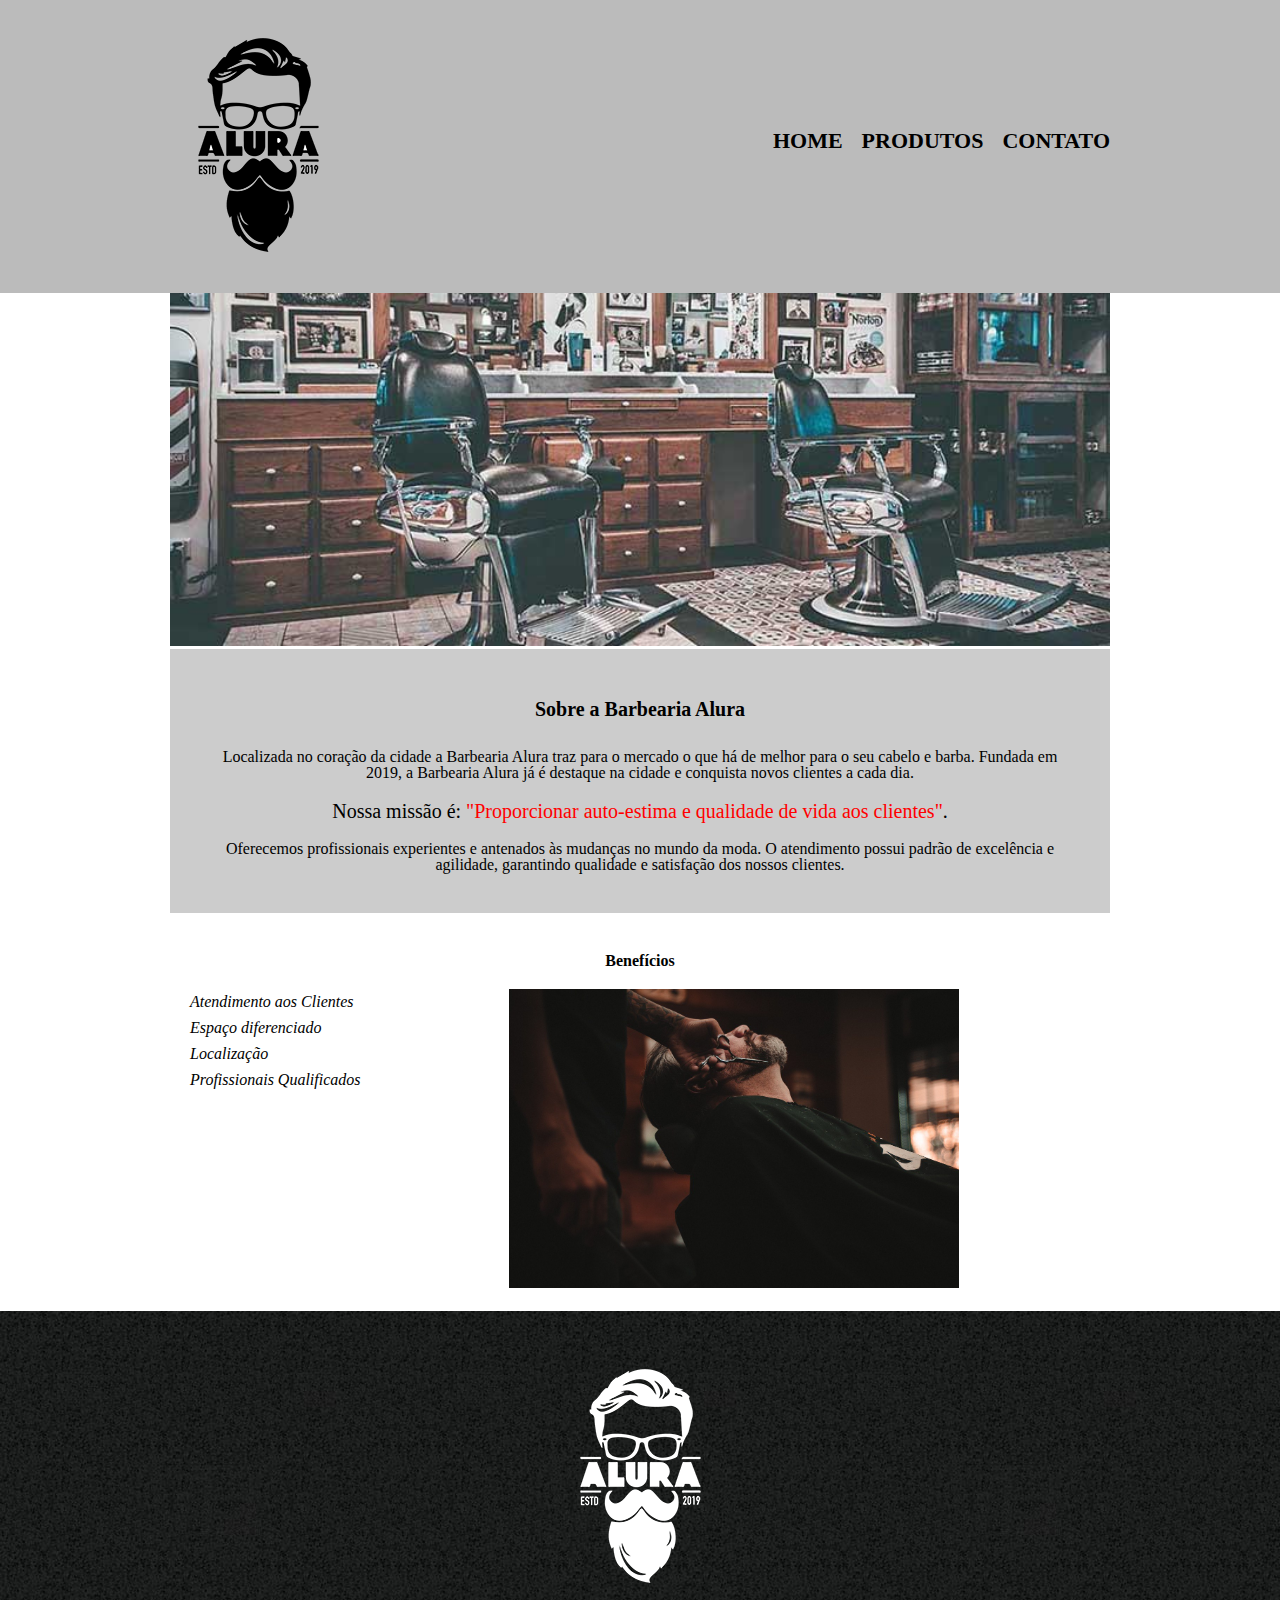
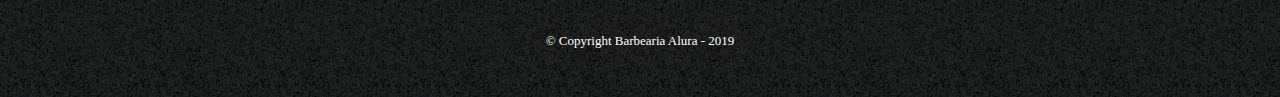
==== index.html @ eb4b95f6 "Aula 01 - Adaptando a página inicial" ====
<!DOCTYPE html>
<html lang="pt-br">
	<head>
		<meta charset="UTF-8">
		<title>Barbearia Alura</title>
		<link rel="stylesheet" href="reset.css">
		<link rel="stylesheet" href="style-home.css">
		<link rel="stylesheet" href="style.css">
	</head>

	<body>
		<header>
			<div class="caixa">
				<h1><img src="img/logo.png"></h1>
				<nav>
					<ul>
						<li><a href="index.html">Home</a></li>
						<li><a href="produtos.html">Produtos</a></li>
						<li><a href="contato.html">Contato</a></li>
					</ul>
				</nav>
			</div>
		</header>
		<main>
			<img id="banner" src="img/banner.jpg">
			<div class="principal">
				<h2 class="titulo-centralizado">Sobre a Barbearia Alura</h2>
		
				<p>Localizada no coração da cidade a <strong>Barbearia Alura</strong> traz para o mercado o que há de melhor para o seu cabelo e barba. Fundada em 2019, a Barbearia Alura já é destaque na cidade e conquista novos clientes a cada dia.</p>

				<p id="missao"><em>Nossa missão é: <strong>"Proporcionar auto-estima e qualidade de vida aos clientes"</strong>.</em></p>

				<p>Oferecemos profissionais experientes e antenados às mudanças no mundo da moda. O atendimento possui padrão de excelência e agilidade, garantindo qualidade e satisfação dos nossos clientes.</p>
			</div>

			<div class="beneficios">
				<h3 class="titulo-centralizado">Benefícios</h3>
				<ul>
					<li class="itens">Atendimento aos Clientes</li>
					<li class="itens">Espaço diferenciado</li>
					<li class="itens">Localização</li>
					<li class="itens">Profissionais Qualificados</li>
				</ul>
				<img src="img/beneficios.jpg" class="imagembeneficios">
			</div>
		</main>
		<footer>
			<img src="img/logo-branco.png">
			<p class="copyright">&copy; Copyright Barbearia Alura - 2019</p>
		</footer>
	</body>
</html>
---- style-home.css ----
#banner {
	width:100%;
}

.principal{
	background: #CCCCCC;
	padding: 30px;
}

.titulo-principal {
	padding-left: 20px;
	
}

.titulo-centralizado {
	text-align: center;
	font-weight: bold;
	margin: 20px 0;
}
 h2{
	font-size: 20px;
}

p {
	text-align: center;
	padding: 10px;
}

#missao {
	font-size: 20px;
}

em strong {
	color: #FF0000;
}

.itens {
	font-style: italic;
	padding: 5px 0;
}

.beneficios {
	background: #FFFFFF;
	padding: 20px;
}

.beneficios ul {
	display: inline-block;
	vertical-align: top;
	width: 20%;
	margin-right: 15%;
}

.imagembeneficios {
	width: 50%;
}
---- style.css ----
header {
	background: #BBBBBB;
	padding: 20px 0;
}

.caixa {
	position: relative;
	width: 940px;
	margin: 0 auto;
}

nav {
	position: absolute;
	top: 110px;
	right: 0;
}

nav li {
	display: inline;
	margin: 0 0 0 15px;
}

nav a {
	text-transform: uppercase;
	color: #000000;
	font-weight: bold;
	font-size: 22px;
	text-decoration: none;
}

nav a:hover {
	color: #C78C19;
	text-decoration: underline;
}

.produtos {
	width: 940px;
	margin: 0 auto;
	padding: 50px 0;
}

.produtos li {
	display: inline-block;
	text-align: center;
	width: 30%;
	vertical-align: top;
	margin: 0 1.5%;
	padding: 30px 20px;
	box-sizing: border-box;
	border: 2px solid #000000;
	border-radius: 10px;
}

.produtos li:hover {
	border-color: #C78C19;
}

.produtos li:active {
	border-color: #088C19;	
}

.produtos li:hover h2 {
	font-size: 34px;
}

.produtos h2 {
	font-size: 30px;
	font-weight: bold;
}

.produto-descricao {
	font-size: 18px;
}

.produto-preco {
	font-size: 22px;
	font-weight: bold;
	margin-top: 10px;
}

footer {
	text-align: center;
	background: url("img/bg.jpg");
	padding: 40px 0;
}

.copyright {
	color: #FFFFFF;
	font-size: 13px;
	margin: 20px 0 0;
}

main{
	width: 940px;
	margin: 0 auto;
}
form{
	margin: 40px 0;
}
form label, form legend{
	display: block;
	font-size: 20px;
	margin: 0 0 10px;

}
 form textarea{
	display: block;
	margin: 0 0 20px;
	padding: 10px 25px;
	width: 50%;
}
.input-padrao{
	display: block;
	margin: 0 0 20px;
	padding: 10px 25px;
	width: 50%;
}

.checkbox{
	margin: 20px 0;
}

.enviar{
	width: 40%;
	padding: 15px 0;
	background-color: orange;
	color: white;
	font-weight: bold;
	font-size: 18px;
	border: none;
	border-radius: 5px;
	transition: 1s all;
	cursor: pointer;
}
.enviar:hover{
	background-color: rgb(235, 94, 0); 
	transform: scale(1.2);;
}

table {
	margin: 20px 0 40px;
}
thead{
	background-color: #555555;
	color: #FFFFFF;
	font-weight: bold;	
}
td,th{
	border: 1px solid #000000;
	padding: 8px 15px;
}
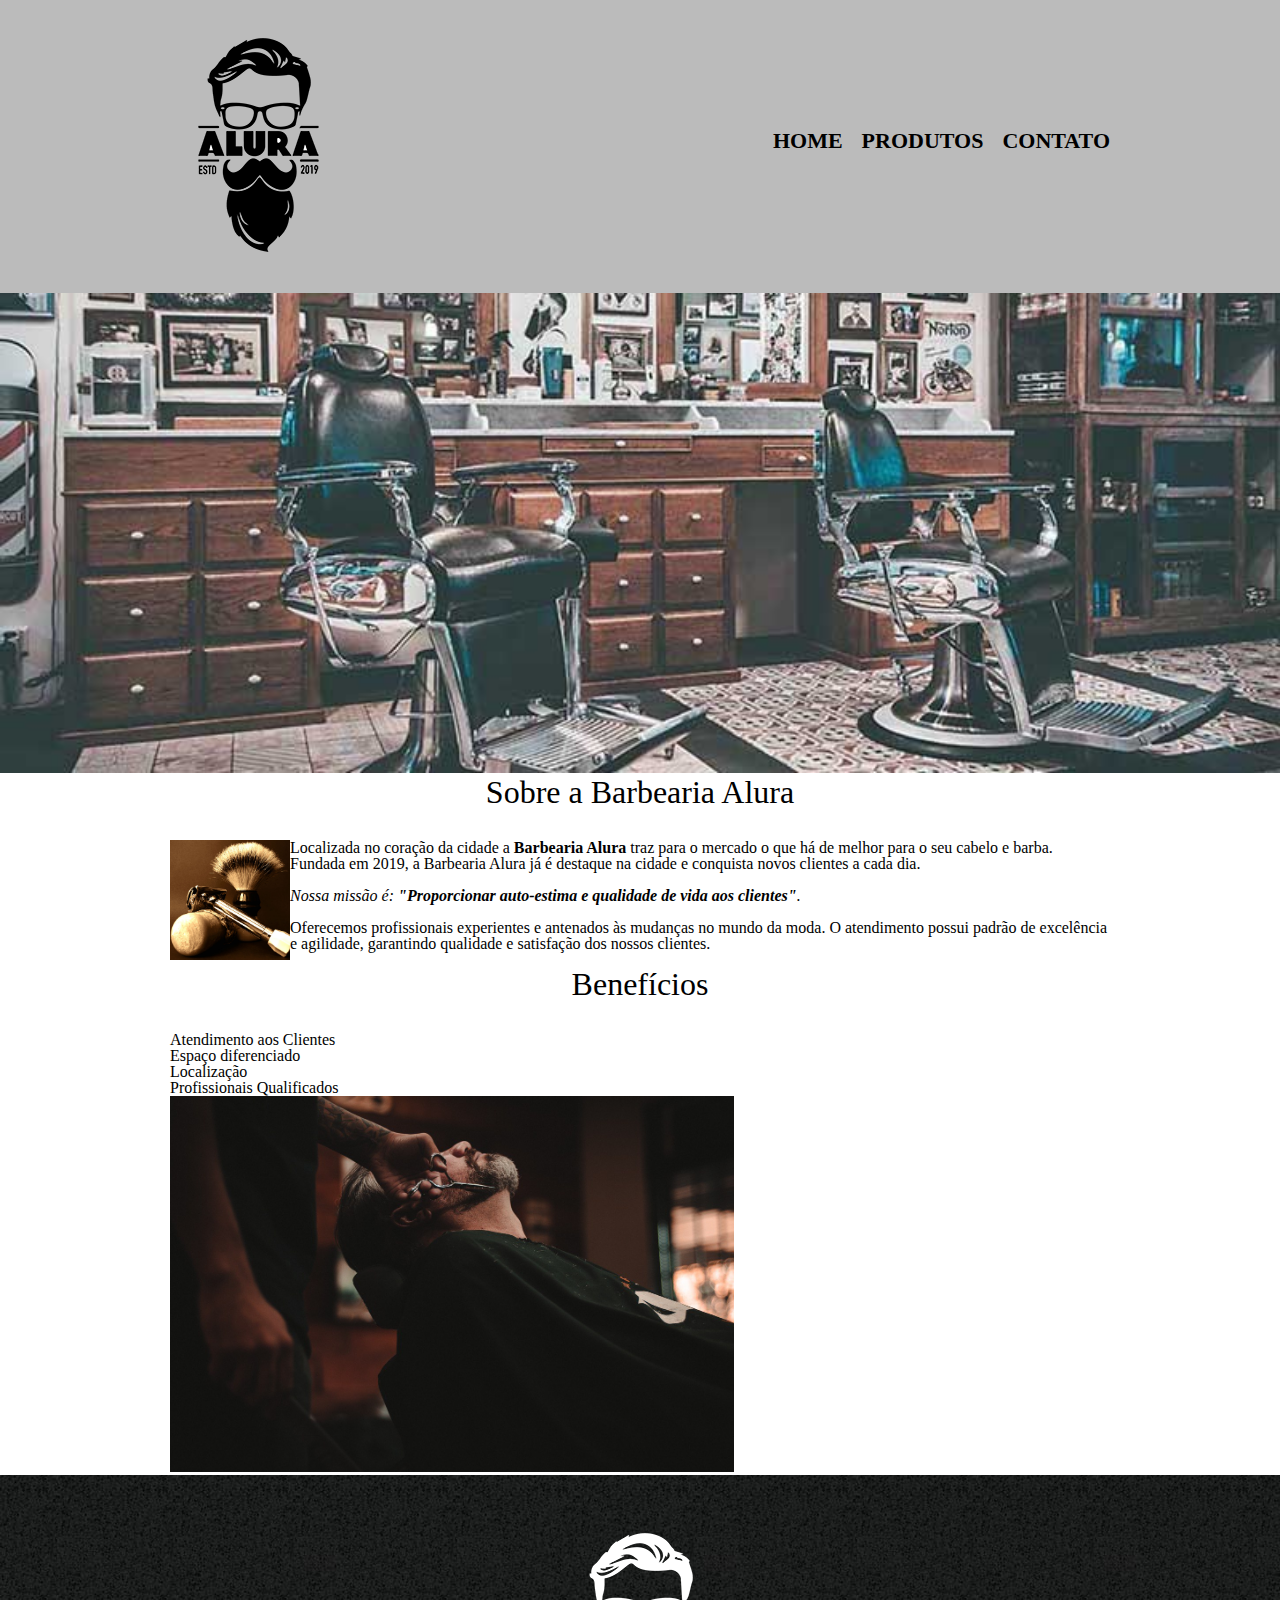
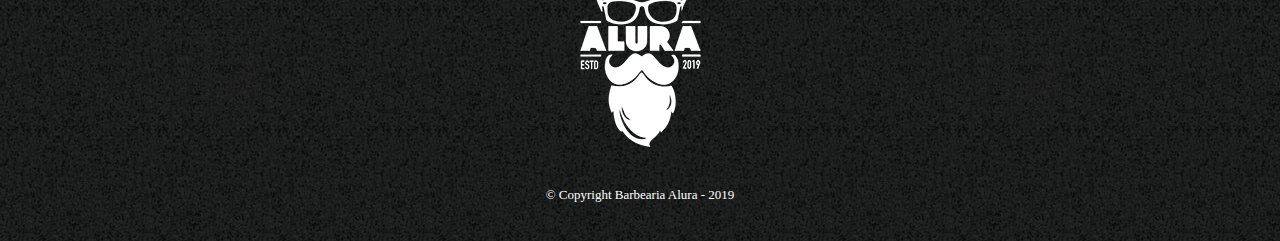
==== commit 7f695425: "AULA 01 - Adaptando a página inicial" ====
--- a/index.html
+++ b/index.html
@@ -4,10 +4,8 @@
 		<meta charset="UTF-8">
 		<title>Barbearia Alura</title>
 		<link rel="stylesheet" href="reset.css">
-		<link rel="stylesheet" href="style-home.css">
 		<link rel="stylesheet" href="style.css">
 	</head>
-
 	<body>
 		<header>
 			<div class="caixa">
@@ -21,20 +19,19 @@
 				</nav>
 			</div>
 		</header>
+		<img class="banner" src="img/banner.jpg">
 		<main>
-			<img id="banner" src="img/banner.jpg">
-			<div class="principal">
-				<h2 class="titulo-centralizado">Sobre a Barbearia Alura</h2>
-		
+			<section class="principal">
+				<h2 class="titulo-principal">Sobre a Barbearia Alura</h2>
+				<img src="img/utensilios.jpg" class="utensilios" alt="utensilios de barbearia">
 				<p>Localizada no coração da cidade a <strong>Barbearia Alura</strong> traz para o mercado o que há de melhor para o seu cabelo e barba. Fundada em 2019, a Barbearia Alura já é destaque na cidade e conquista novos clientes a cada dia.</p>
 
 				<p id="missao"><em>Nossa missão é: <strong>"Proporcionar auto-estima e qualidade de vida aos clientes"</strong>.</em></p>
 
 				<p>Oferecemos profissionais experientes e antenados às mudanças no mundo da moda. O atendimento possui padrão de excelência e agilidade, garantindo qualidade e satisfação dos nossos clientes.</p>
-			</div>
-
-			<div class="beneficios">
-				<h3 class="titulo-centralizado">Benefícios</h3>
+			</section>
+			<section class="beneficios">
+				<h3 class="titulo-principal">Benefícios</h3>
 				<ul>
 					<li class="itens">Atendimento aos Clientes</li>
 					<li class="itens">Espaço diferenciado</li>
@@ -42,7 +39,7 @@
 					<li class="itens">Profissionais Qualificados</li>
 				</ul>
 				<img src="img/beneficios.jpg" class="imagembeneficios">
-			</div>
+			</section>
 		</main>
 		<footer>
 			<img src="img/logo-branco.png">
--- a/style.css
+++ b/style.css
@@ -148,4 +148,37 @@
 td,th{
 	border: 1px solid #000000;
 	padding: 8px 15px;
+}
+
+/*css da página inicial */
+.banner{
+	width: 100%;
+}
+
+.titulo-principal{
+	text-align: center;
+	font-size: 2em;
+	margin: 0 0 1em;
+	clear:left;
+}
+
+.principal p{
+	margin: 0 0 1em;
+
+}
+
+.principal strong{
+	font-weight: bold;
+}
+
+.principal em{
+	font-style:  italic;
+}
+.utensilios{
+	width: 120px;
+	float: left;
+	margin: 0 20px 20px 0pxss
+}
+.imagembeneficios{
+	width: 60%;
 }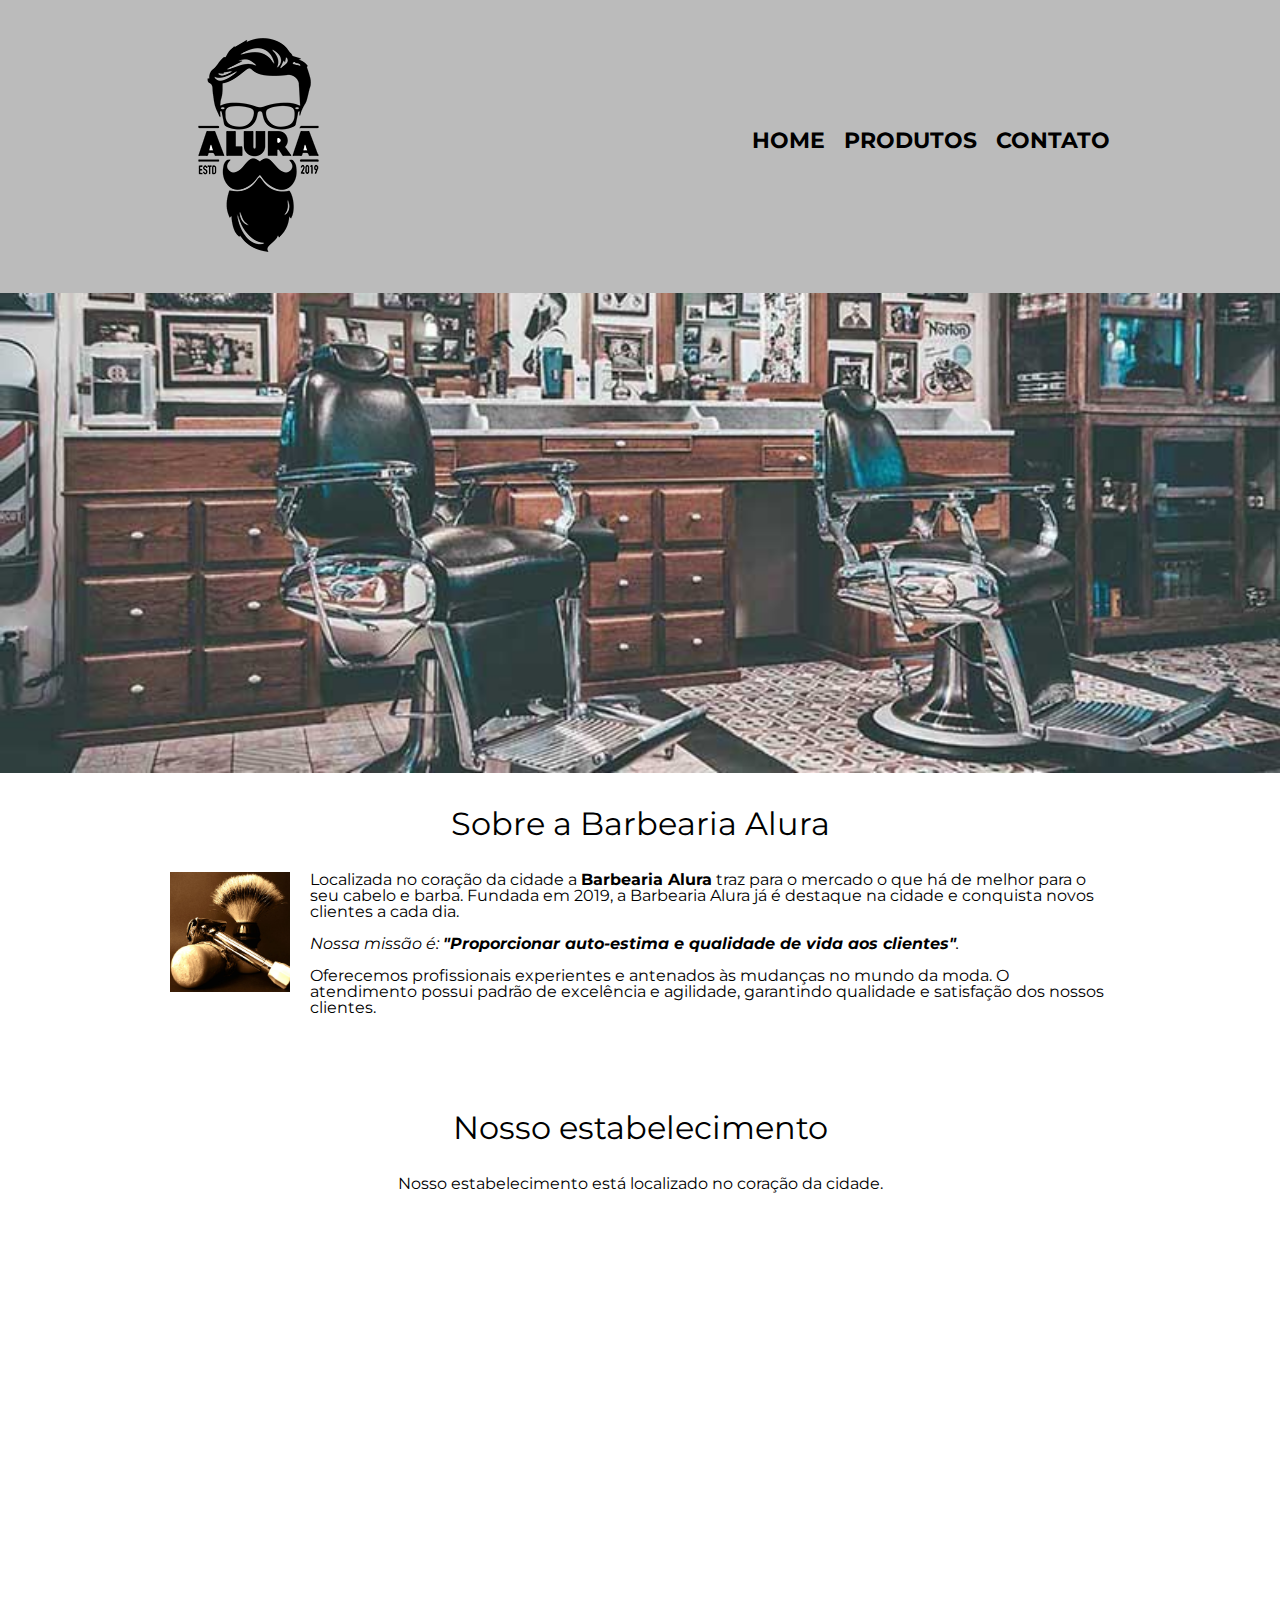
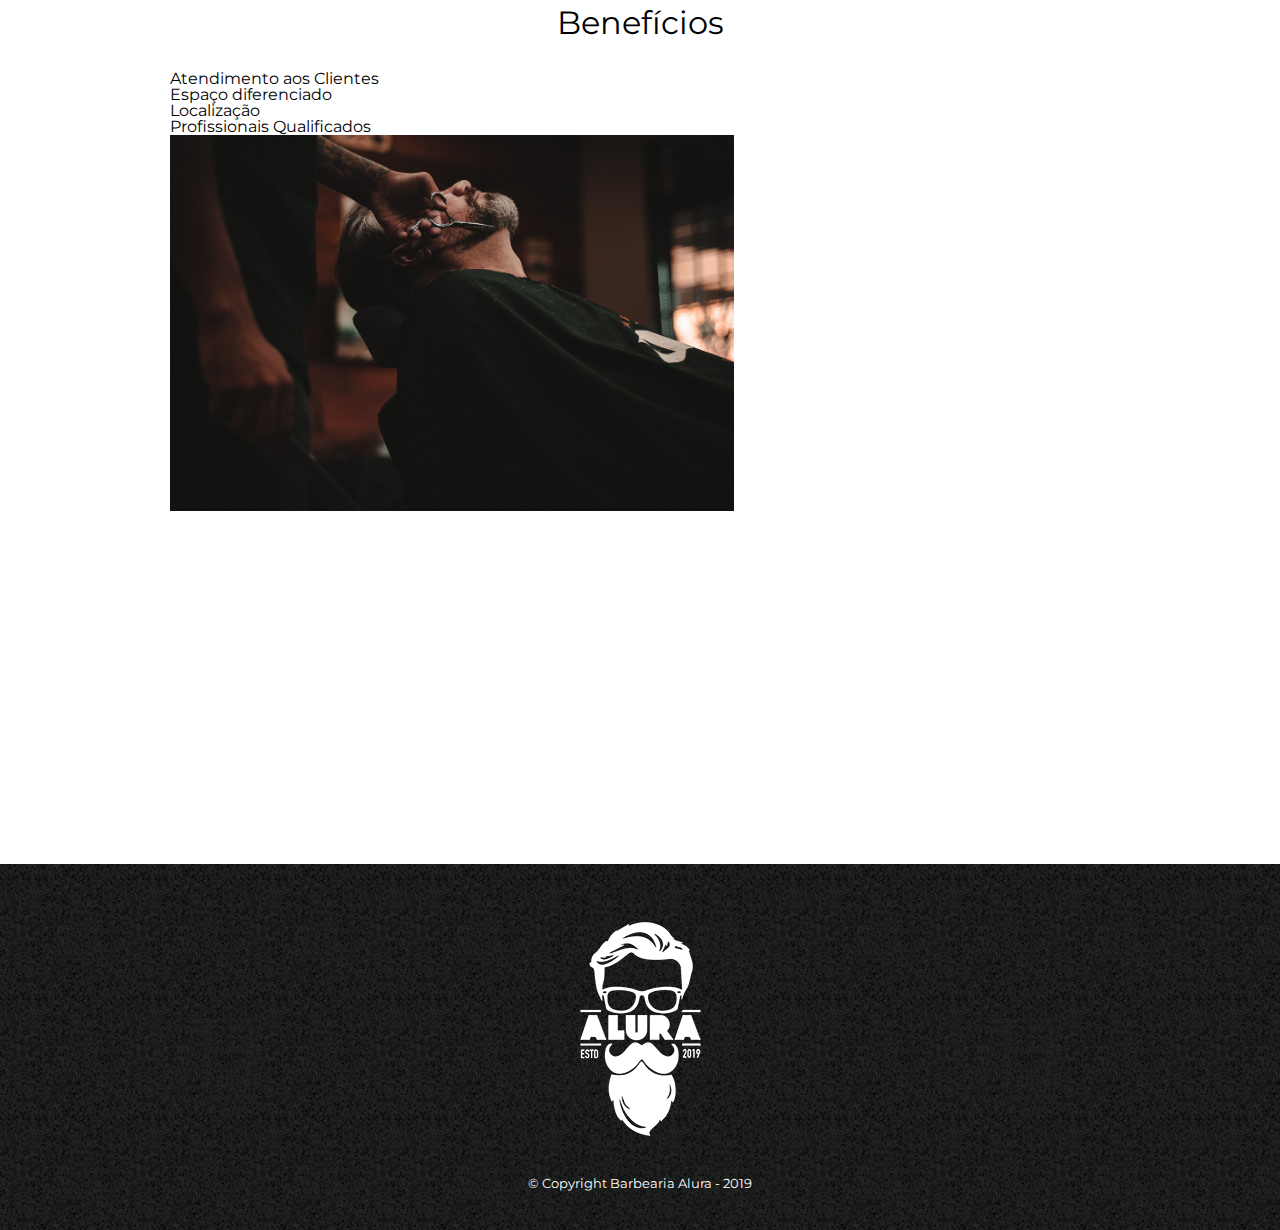
==== commit 252796e0: "Aula 02 - Conteúdo externo" ====
--- a/index.html
+++ b/index.html
@@ -5,6 +5,7 @@
 		<title>Barbearia Alura</title>
 		<link rel="stylesheet" href="reset.css">
 		<link rel="stylesheet" href="style.css">
+		<link href="https://fonts.googleapis.com/css?family=Montserrat&display=swap" rel="stylesheet">
 	</head>
 	<body>
 		<header>
@@ -30,6 +31,12 @@
 
 				<p>Oferecemos profissionais experientes e antenados às mudanças no mundo da moda. O atendimento possui padrão de excelência e agilidade, garantindo qualidade e satisfação dos nossos clientes.</p>
 			</section>
+			<section class="mapa">
+				<h3 class="titulo-principal">Nosso estabelecimento</h3>
+				<p>Nosso estabelecimento está localizado no coração da cidade.</p>
+				<iframe src="https://www.google.com/maps/embed?pb=!1m18!1m12!1m3!1d3656.4484607118548!2d-46.63246469999999!3d-23.5882443!2m3!1f0!2f0!3f0!3m2!1i1024!2i768!4f13.1!3m3!1m2!1s0x94ce5a2b2ed7f3a1%3A0xab35da2f5ca62674!2sCaelum!5e0!3m2!1spt-BR!2sbr!4v1576105085730!5m2!1spt-BR!2sbr"
+				 width="100%" height="300" frameborder="0" style="border:0;" allowfullscreen=""></iframe>
+			</section>
 			<section class="beneficios">
 				<h3 class="titulo-principal">Benefícios</h3>
 				<ul>
@@ -39,6 +46,11 @@
 					<li class="itens">Profissionais Qualificados</li>
 				</ul>
 				<img src="img/beneficios.jpg" class="imagembeneficios">
+				<div class="video">
+					<iframe width="560" height="315" src="https://www.youtube.com/embed/Jw37rVk9hCM" 
+					frameborder="0" allow="accelerometer; autoplay; encrypted-media; gyroscope; picture-in-picture" allowfullscreen>
+					</iframe>
+			    </div>
 			</section>
 		</main>
 		<footer>
--- a/style.css
+++ b/style.css
@@ -1,3 +1,6 @@
+body{
+	font-family: 'Montserrat', sans-serif;
+}
 header {
 	background: #BBBBBB;
 	padding: 20px 0;
@@ -158,7 +161,7 @@
 .titulo-principal{
 	text-align: center;
 	font-size: 2em;
-	margin: 0 0 1em;
+	margin: 1em 0 1em;
 	clear:left;
 }
 
@@ -177,8 +180,21 @@
 .utensilios{
 	width: 120px;
 	float: left;
-	margin: 0 20px 20px 0pxss
+	margin: 0 20px 20px 0px;
 }
 .imagembeneficios{
 	width: 60%;
+}
+
+.mapa{
+	padding: 3em 0;
+}
+.mapa p{
+	margin: 0 0 2em;
+	text-align: center;
+}
+.video{
+	width: 560px;
+	margin: 1em auto;
+
 }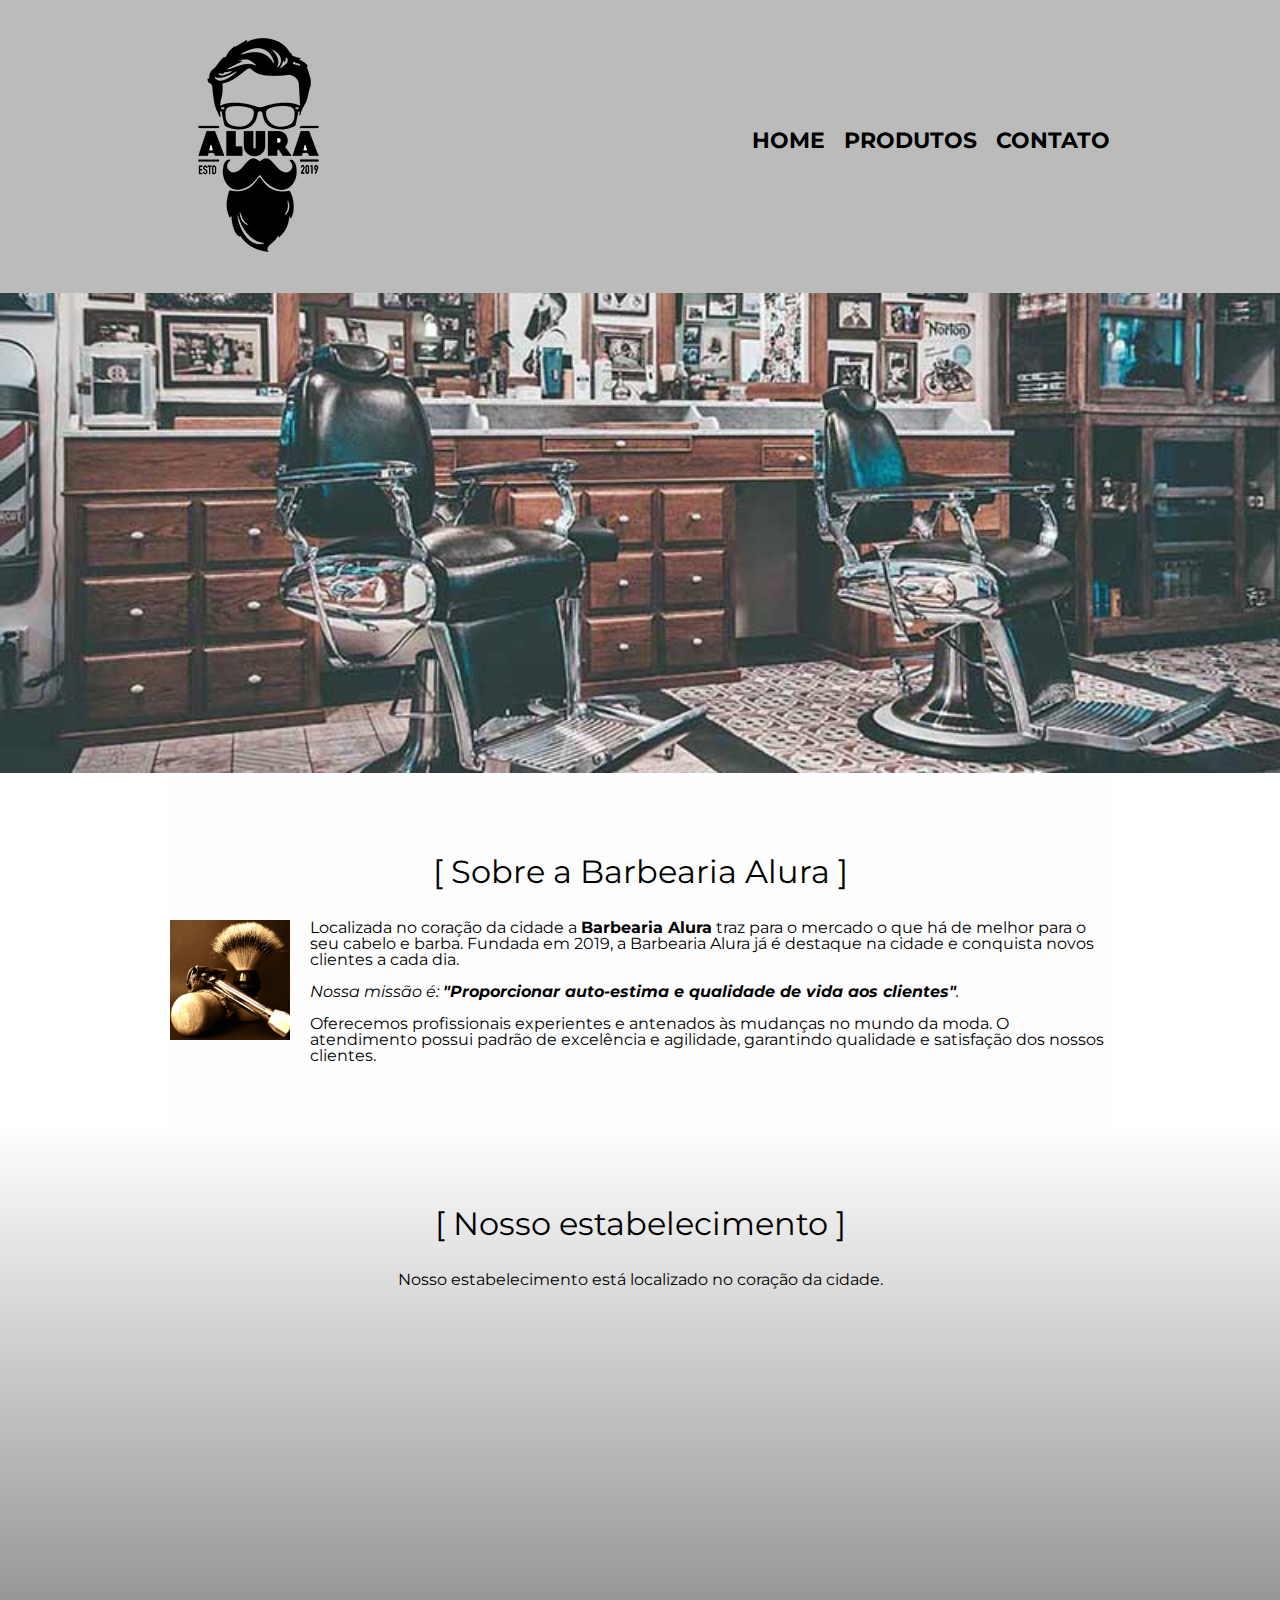
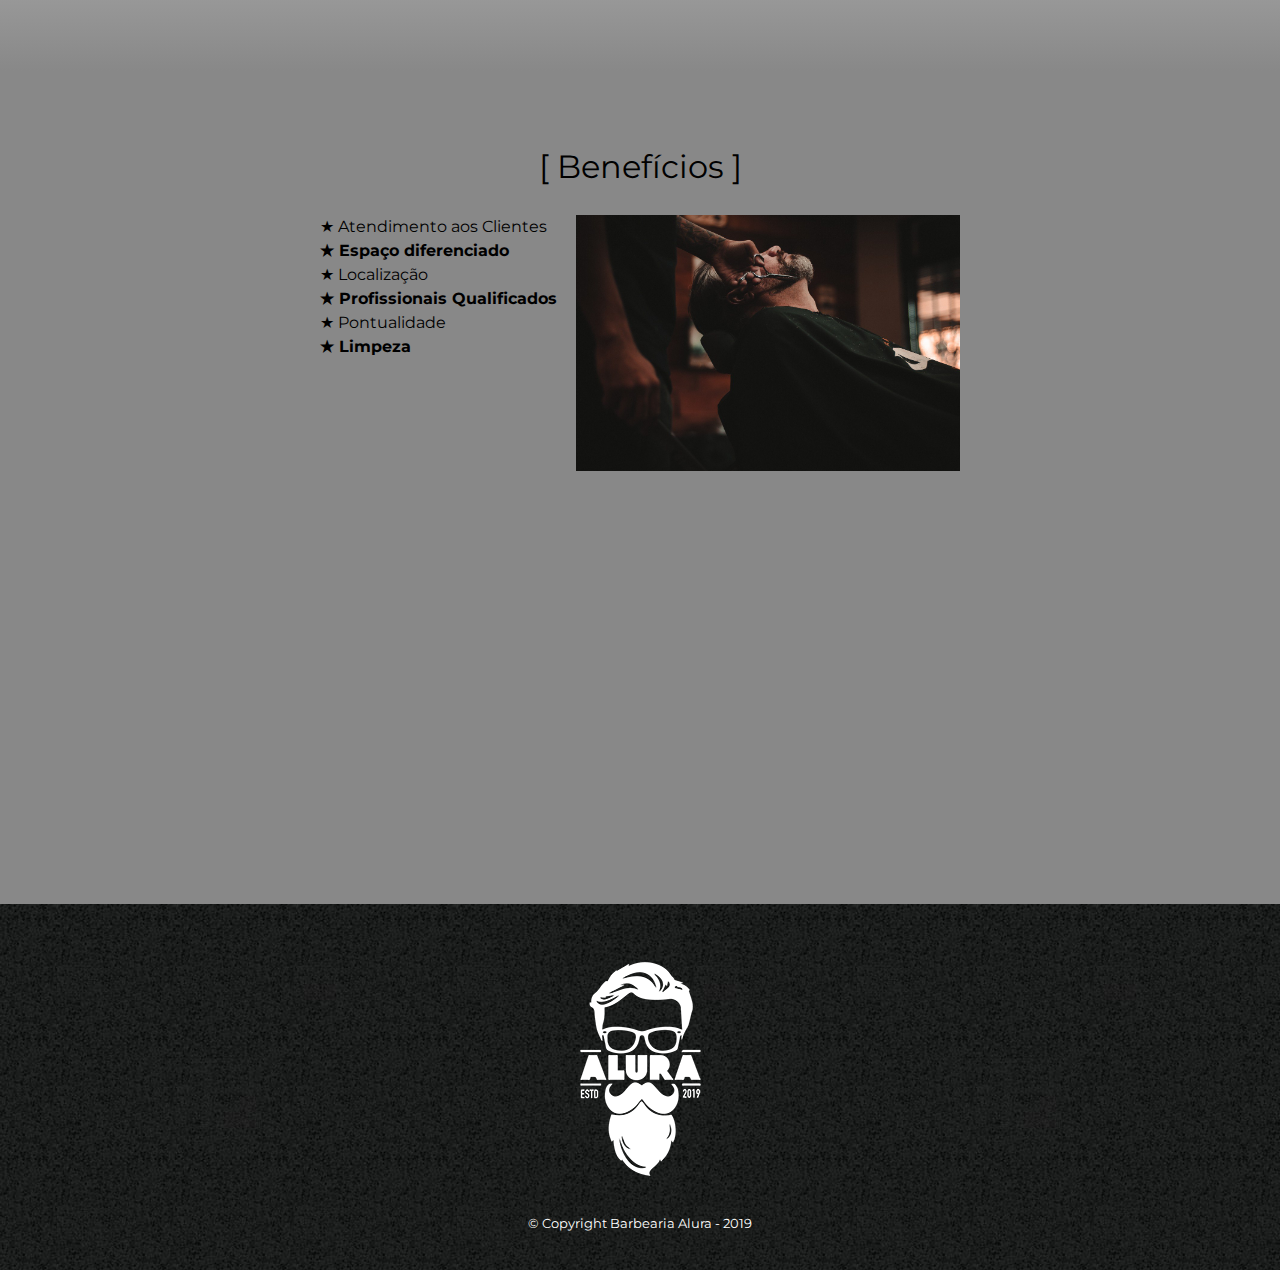
==== commit 8db5167f: "Aula 03 - Melhorando o CSS" ====
--- a/index.html
+++ b/index.html
@@ -34,18 +34,25 @@
 			<section class="mapa">
 				<h3 class="titulo-principal">Nosso estabelecimento</h3>
 				<p>Nosso estabelecimento está localizado no coração da cidade.</p>
-				<iframe src="https://www.google.com/maps/embed?pb=!1m18!1m12!1m3!1d3656.4484607118548!2d-46.63246469999999!3d-23.5882443!2m3!1f0!2f0!3f0!3m2!1i1024!2i768!4f13.1!3m3!1m2!1s0x94ce5a2b2ed7f3a1%3A0xab35da2f5ca62674!2sCaelum!5e0!3m2!1spt-BR!2sbr!4v1576105085730!5m2!1spt-BR!2sbr"
-				 width="100%" height="300" frameborder="0" style="border:0;" allowfullscreen=""></iframe>
+				<div class="mapa-conteudo">
+					<iframe src="https://www.google.com/maps/embed?pb=!1m18!1m12!1m3!1d3656.4484607118548!2d-46.63246469999999!3d-23.5882443!2m3!1f0!2f0!3f0!3m2!1i1024!2i768!4f13.1!3m3!1m2!1s0x94ce5a2b2ed7f3a1%3A0xab35da2f5ca62674!2sCaelum!5e0!3m2!1spt-BR!2sbr!4v1576105085730!5m2!1spt-BR!2sbr"
+						width="100%" height="300" frameborder="0" style="border:0;" allowfullscreen="">
+					</iframe>
+				</div>
+				
 			</section>
 			<section class="beneficios">
 				<h3 class="titulo-principal">Benefícios</h3>
-				<ul>
-					<li class="itens">Atendimento aos Clientes</li>
-					<li class="itens">Espaço diferenciado</li>
-					<li class="itens">Localização</li>
-					<li class="itens">Profissionais Qualificados</li>
-				</ul>
-				<img src="img/beneficios.jpg" class="imagembeneficios">
+				<div class="conteudo-beneficios">
+					<ul class="lista-beneficios">
+						<li class="itens">Atendimento aos Clientes</li>
+						<li class="itens">Espaço diferenciado</li>
+						<li class="itens">Localização</li>
+						<li class="itens">Profissionais Qualificados</li>
+						<li class="itens">Pontualidade</li>
+						<li class="itens">Limpeza</li>
+					</ul><img src="img/beneficios.jpg" class="imagem-beneficios">
+				</div>
 				<div class="video">
 					<iframe width="560" height="315" src="https://www.youtube.com/embed/Jw37rVk9hCM" 
 					frameborder="0" allow="accelerometer; autoplay; encrypted-media; gyroscope; picture-in-picture" allowfullscreen>
--- a/style.css
+++ b/style.css
@@ -93,10 +93,7 @@
 	margin: 20px 0 0;
 }
 
-main{
-	width: 940px;
-	margin: 0 auto;
-}
+
 form{
 	margin: 40px 0;
 }
@@ -143,11 +140,13 @@
 table {
 	margin: 20px 0 40px;
 }
+
 thead{
 	background-color: #555555;
 	color: #FFFFFF;
 	font-weight: bold;	
 }
+
 td,th{
 	border: 1px solid #000000;
 	padding: 8px 15px;
@@ -164,7 +163,21 @@
 	margin: 1em 0 1em;
 	clear:left;
 }
-
+.titulo-principal:first-letter{
+	font-weight: bold;
+}
+.titulo-principal::before{
+	content: "[ ";
+}
+.titulo-principal:after{
+	content: " ]";
+}
+.principal{
+	padding: 3em 0;
+	background: #fefefe;
+	width: 940px;
+	margin: 0 auto;
+}
 .principal p{
 	margin: 0 0 1em;
 
@@ -177,24 +190,60 @@
 .principal em{
 	font-style:  italic;
 }
+
 .utensilios{
 	width: 120px;
 	float: left;
 	margin: 0 20px 20px 0px;
 }
-.imagembeneficios{
-	width: 60%;
-}
 
 .mapa{
 	padding: 3em 0;
-}
+	background: linear-gradient(#fefefe, #888888);	
+}
+
 .mapa p{
 	margin: 0 0 2em;
 	text-align: center;
 }
+.mapa-conteudo{
+	width: 940px;
+	margin: 0 auto;
+}
+.beneficios{
+	padding: 3em 0;
+	background: #888888;
+
+
+}
+
+.conteudo-beneficios{
+	width: 640px;
+	margin: 0 auto;
+}
+
+.lista-beneficios{
+	width: 40%;
+	display: inline-block;
+	vertical-align: top;
+}
+
+
+.itens{
+	line-height: 1.5em;
+}
+
+.itens:nth-child(2n){
+	font-weight: bold;
+}
+.itens:before{ 
+	content: "★ ";
+}
+.imagem-beneficios{
+	width: 60%;
+}
+
 .video{
 	width: 560px;
-	margin: 1em auto;
-
-}+	margin: 2em auto;
+}
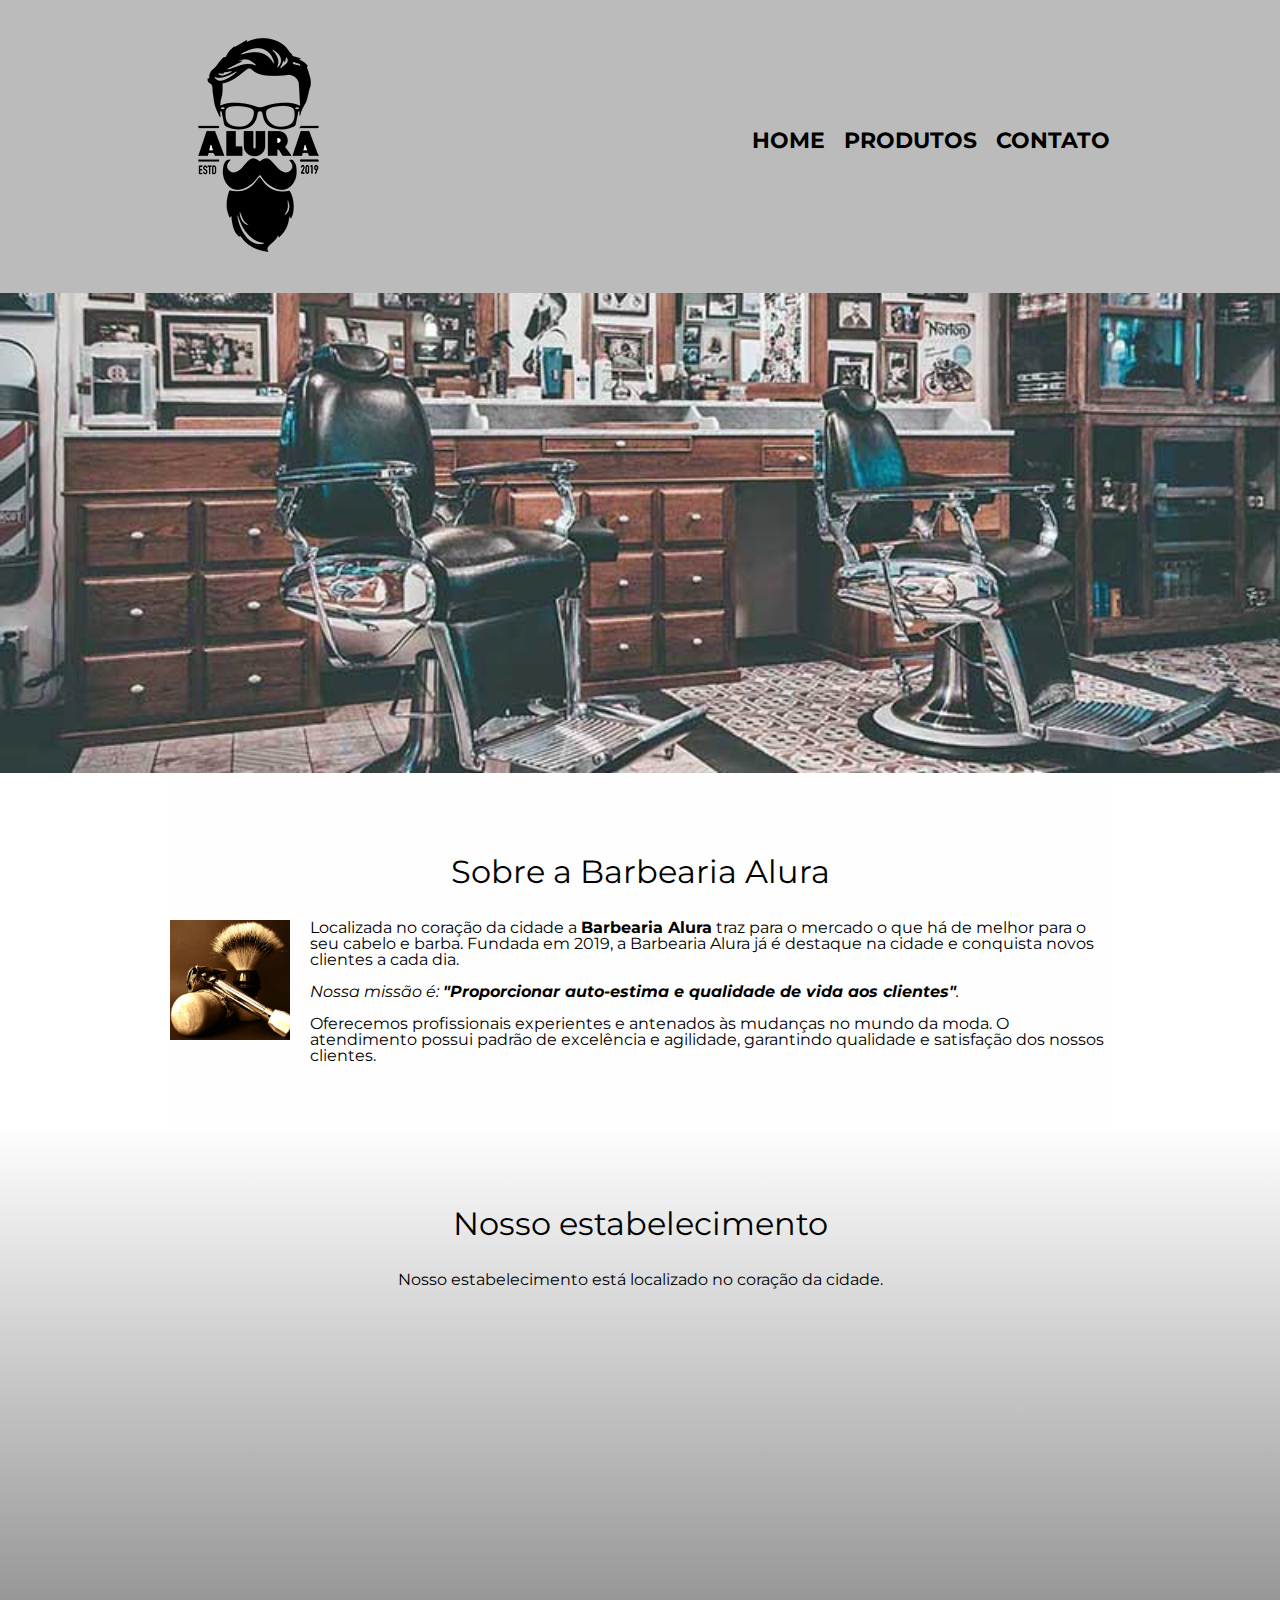
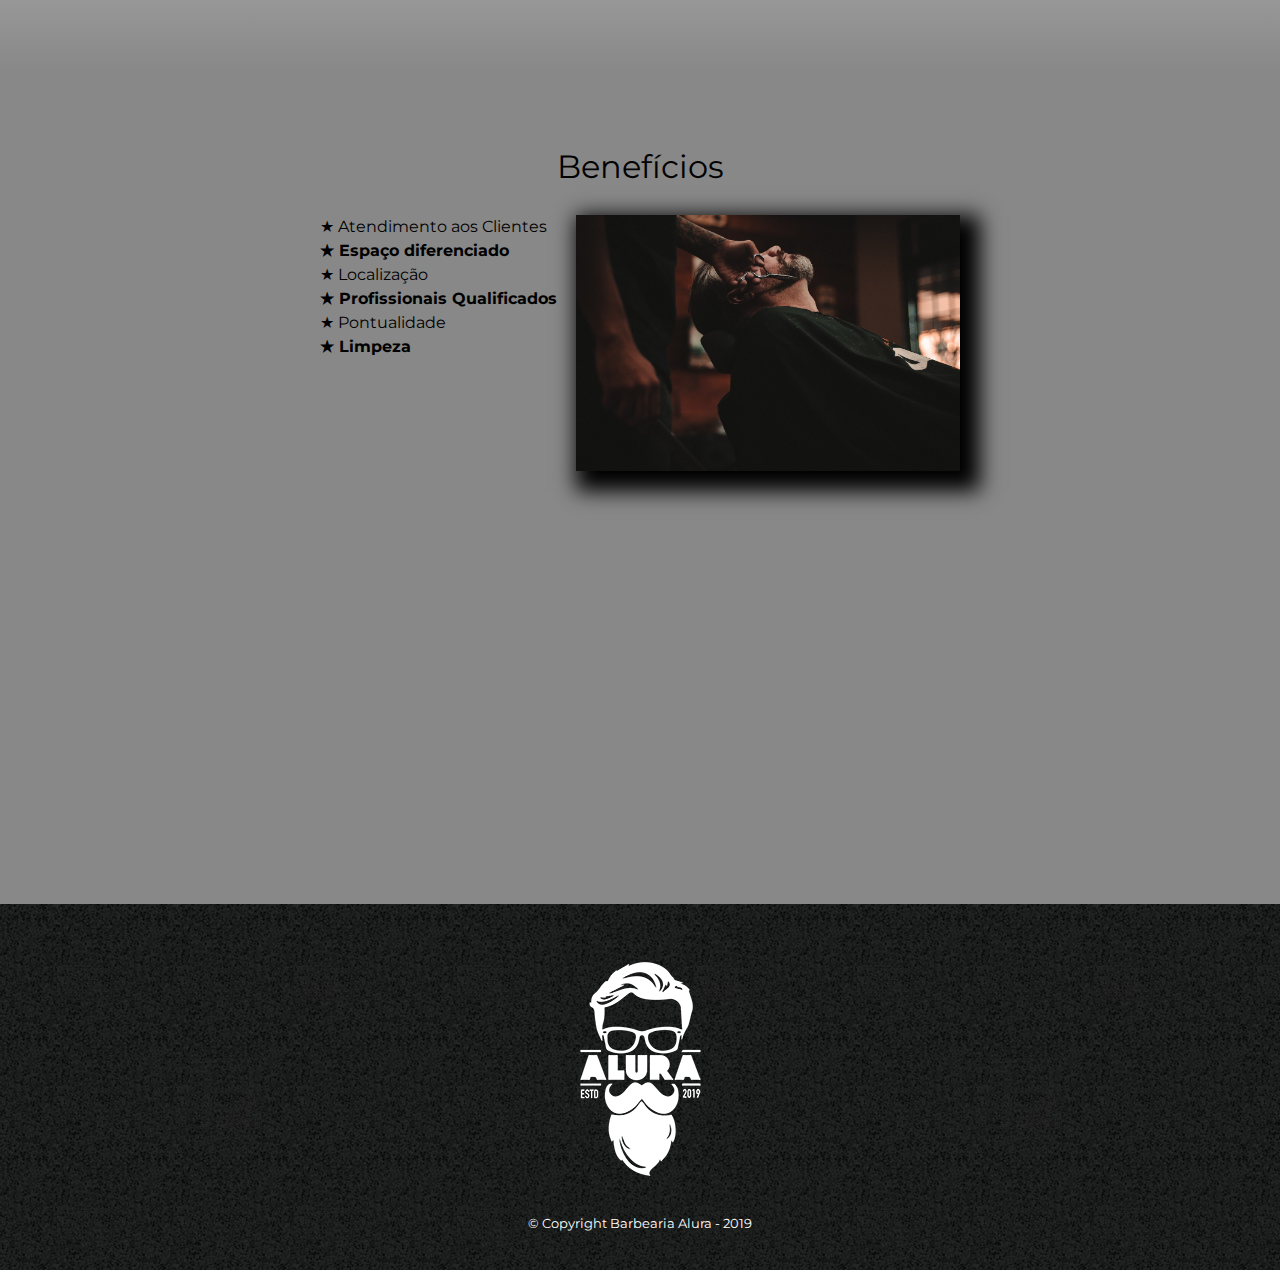
==== commit bd9791f2: "Aula 06 - Design Responsivo" ====
--- a/index.html
+++ b/index.html
@@ -2,6 +2,7 @@
 <html lang="pt-br">
 	<head>
 		<meta charset="UTF-8">
+		<meta name="viewport" content="width=device-width">
 		<title>Barbearia Alura</title>
 		<link rel="stylesheet" href="reset.css">
 		<link rel="stylesheet" href="style.css">
@@ -39,6 +40,7 @@
 						width="100%" height="300" frameborder="0" style="border:0;" allowfullscreen="">
 					</iframe>
 				</div>
+
 				
 			</section>
 			<section class="beneficios">
@@ -54,7 +56,7 @@
 					</ul><img src="img/beneficios.jpg" class="imagem-beneficios">
 				</div>
 				<div class="video">
-					<iframe width="560" height="315" src="https://www.youtube.com/embed/Jw37rVk9hCM" 
+					<iframe width="100%" height="315" src="https://www.youtube.com/embed/Jw37rVk9hCM" 
 					frameborder="0" allow="accelerometer; autoplay; encrypted-media; gyroscope; picture-in-picture" allowfullscreen>
 					</iframe>
 			    </div>
--- a/style.css
+++ b/style.css
@@ -162,16 +162,9 @@
 	font-size: 2em;
 	margin: 1em 0 1em;
 	clear:left;
-}
-.titulo-principal:first-letter{
-	font-weight: bold;
-}
-.titulo-principal::before{
-	content: "[ ";
-}
-.titulo-principal:after{
-	content: " ]";
-}
+
+}
+
 .principal{
 	padding: 3em 0;
 	background: #fefefe;
@@ -213,8 +206,6 @@
 .beneficios{
 	padding: 3em 0;
 	background: #888888;
-
-
 }
 
 .conteudo-beneficios{
@@ -228,7 +219,6 @@
 	vertical-align: top;
 }
 
-
 .itens{
 	line-height: 1.5em;
 }
@@ -241,9 +231,39 @@
 }
 .imagem-beneficios{
 	width: 60%;
+	opacity: 1;
+	transition: 400ms;
+	box-shadow: 10px 10px 20px 10px #000000;
+}
+.imagem-beneficios:hover{
+	opacity: 0.3;
 }
 
 .video{
 	width: 560px;
 	margin: 2em auto;
 }
+
+@media screen and (max-width: 480px){
+	.caixa, .principal, .conteudo-beneficios, .mapa-conteudo, .video, .produtos,.input-padrao, .enviar, .enviar:hover, table{
+		width: auto;
+	}
+	h1{
+		text-align: center;
+	}
+	nav{
+		position: static;
+	}
+	.lista-beneficios, .imagem-beneficios{
+		width: 100%;
+		margin: 1em 0;
+	}
+	.produtos li{
+		display: block;
+	    text-align: center;
+		width: auto;
+		margin: 1em 1em;
+	}
+	
+	
+}
